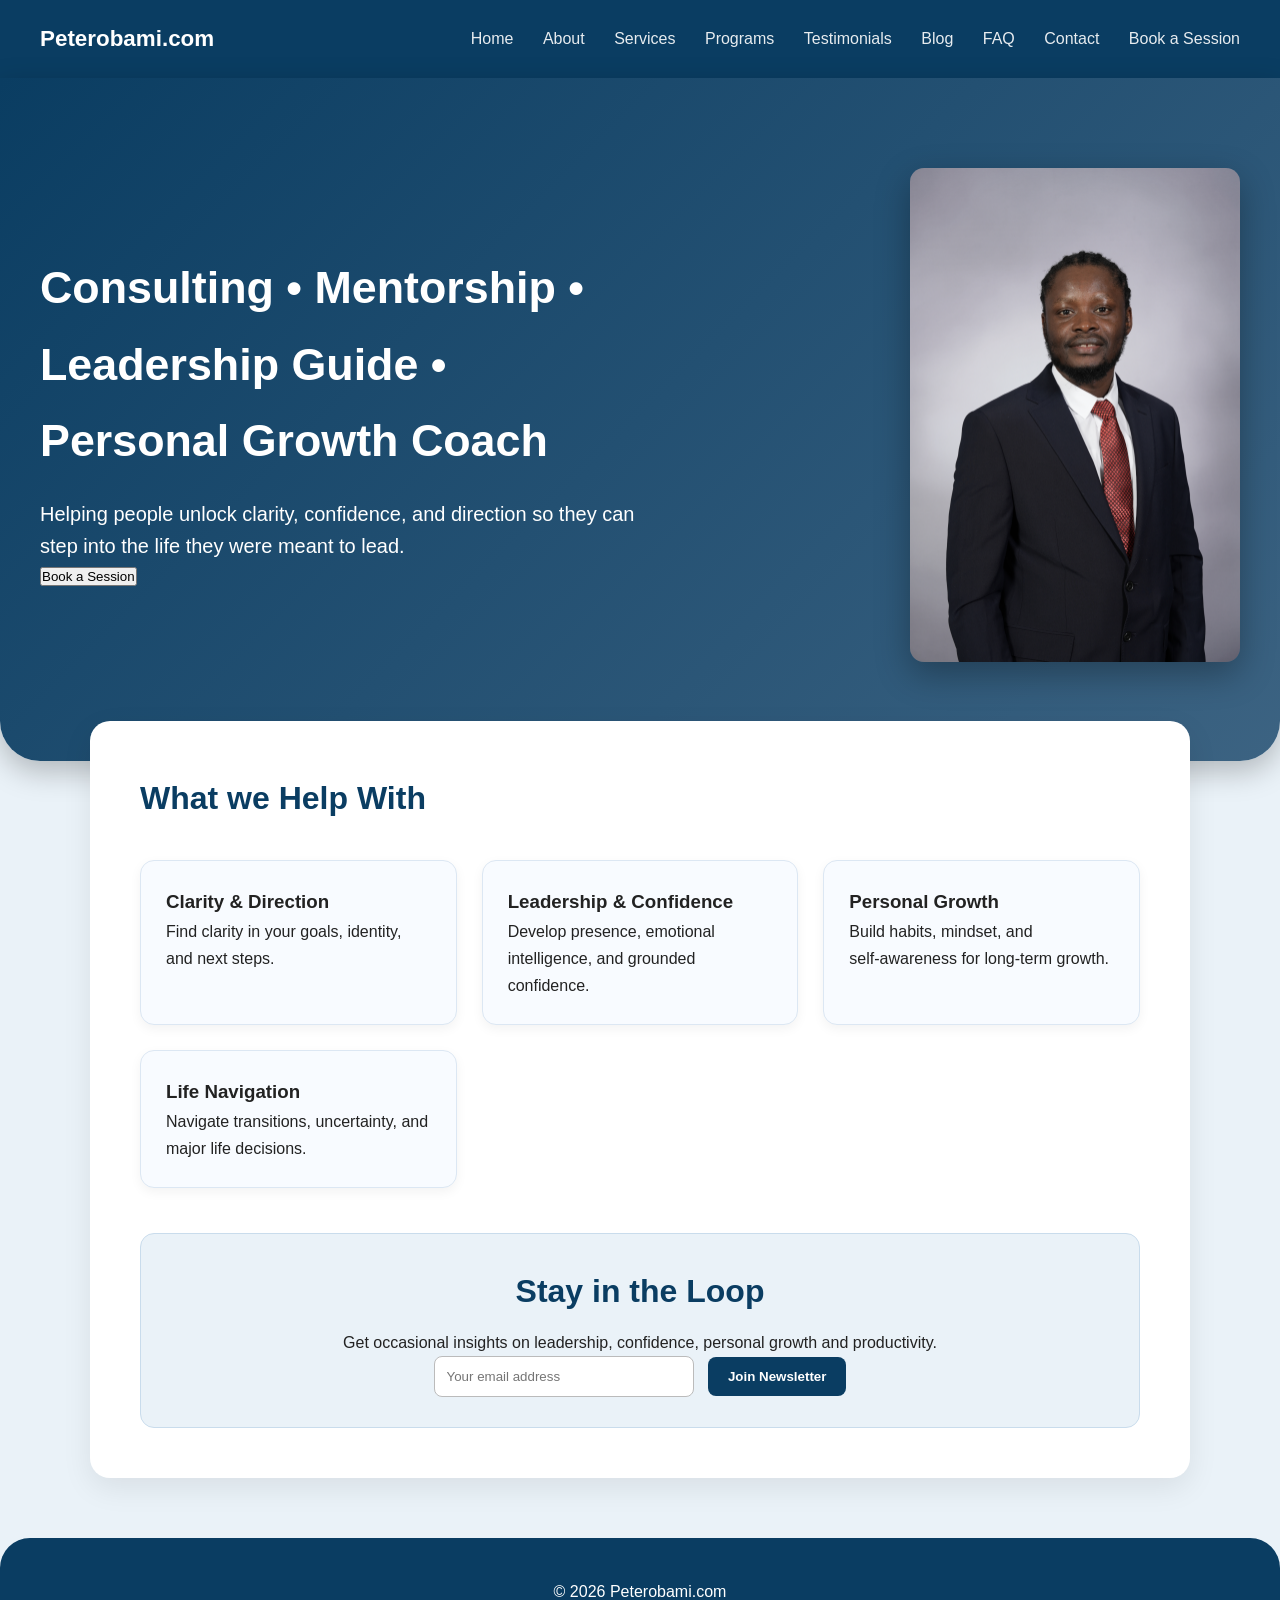
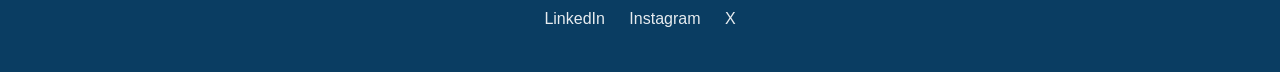
==== index.html @ d15416c0 "Initial commit for deployment" ====
<!DOCTYPE html>
<html lang="en">
<head>
  <meta charset="UTF-8">
  <title>Peter Obami — Mentor & Leadership Guide</title>
  <meta name="viewport" content="width=device-width, initial-scale=1">
  <link rel="stylesheet" href="style.css">
</head>
<body>

<header>
  <div class="logo">Peterobami.com</div>
  <nav>
    <a href="index.html">Home</a>
    <a href="about.html">About</a>
    <a href="services.html">Services</a>
    <a href="programs.html">Programs</a>
    <a href="testimonials.html">Testimonials</a>
    <a href="blog.html">Blog</a>
    <a href="faq.html">FAQ</a>
    <a href="contact.html">Contact</a>
    <a href="https://calendly.com/peterobami/new-meeting" class="cta-nav" target="_blank">Book a Session</a>
  </nav>
</header>

<!-- HERO SECTION WITH PHOTO -->
<section class="hero">
  <div class="hero-text">
    <h1>Consulting • Mentorship • Leadership Guide • Personal Growth Coach</h1>
    <p>Helping people unlock clarity, confidence, and direction so they can step into the life they were meant to lead.</p>

    <a href="https://calendly.com/peterobami/new-meeting" target="_blank">
      <button class="hero-btn">Book a Session</button>
    </a>
  </div>

  <div class="hero-image">
    <img src="peter-hero.jpg" alt="Peter Obami">
  </div>
</section>

<section class="section">
  <h2>What we Help With</h2>

  <div class="card">
    <h3>Clarity & Direction</h3>
    <p>Find clarity in your goals, identity, and next steps.</p>
  </div>

  <div class="card">
    <h3>Leadership & Confidence</h3>
    <p>Develop presence, emotional intelligence, and grounded confidence.</p>
  </div>

  <div class="card">
    <h3>Personal Growth</h3>
    <p>Build habits, mindset, and self‑awareness for long‑term growth.</p>
  </div>

  <div class="card">
    <h3>Life Navigation</h3>
    <p>Navigate transitions, uncertainty, and major life decisions.</p>
  </div>

  <!-- NEWSLETTER SECTION -->
  <div class="newsletter">
    <h2>Stay in the Loop</h2>
    <p>Get occasional insights on leadership, confidence, personal growth and productivity.</p>
    <input type="email" placeholder="Your email address">
    <button type="button">Join Newsletter</button>
  </div>

</section>

<footer>
  <p>© 2026 Peterobami.com</p>
  <div class="social-links">
    <a href="#">LinkedIn</a>
    <a href="#">Instagram</a>
    <a href="#">X</a>
  </div>
</footer>

</body>
</html>
---- style.css ----
/* GLOBAL RESET */
* {
  margin: 0;
  padding: 0;
  box-sizing: border-box;
}

/* GLOBAL STYLING */
body {
  font-family: 'Segoe UI', Arial, sans-serif;
  background: #eaf2f8; /* Light blue tint */
  color: #222;
  line-height: 1.7;
}

/* LINKS */
a {
  transition: opacity 0.2s ease, color 0.2s ease;
}

/* HEADER */
header {
  background: #0a3d62;
  color: white;
  padding: 20px 40px;
  display: flex;
  justify-content: space-between;
  align-items: center;
  box-shadow: 0 4px 12px rgba(0,0,0,0.2);
}

header .logo {
  font-size: 1.4rem;
  font-weight: 600;
}

nav a {
  color: white;
  margin-left: 25px;
  text-decoration: none;
  font-weight: 500;
  opacity: 0.9;
}

nav a:hover {
  opacity: 1;
}

/* HERO SECTION WITH PHOTO */
.hero {
  display: flex;
  align-items: center;
  justify-content: space-between;
  padding: 90px 40px;
  background: linear-gradient(135deg, #0a3d62, #3c6382);
  color: white;
  border-bottom-left-radius: 40px;
  border-bottom-right-radius: 40px;
  box-shadow: 0 10px 30px rgba(0,0,0,0.25);
}

.hero-text {
  max-width: 50%;
}

.hero-text h1 {
  font-size: 2.8rem;
  font-weight: 700;
  margin-bottom: 20px;
}

.hero-text p {
  font-size: 1.25rem;
  line-height: 1.6;
  max-width: 600px;
}

.hero-image img {
  width: 330px;
  height: auto;
  border-radius: 14px;
  box-shadow: 0 12px 35px rgba(0,0,0,0.3);
}

/* MAIN CONTENT SECTION */
.section {
  max-width: 1100px;
  margin: -40px auto 40px auto;
  background: white;
  padding: 50px;
  border-radius: 20px;
  box-shadow: 0 10px 30px rgba(0,0,0,0.08);

  display: grid;
  grid-template-columns: repeat(auto-fit, minmax(260px, 1fr));
  gap: 25px;
}

.section h2 {
  grid-column: 1 / -1;
  font-size: 2rem;
  margin-bottom: 10px;
  color: #0a3d62;
}

/* CARD SECTIONS */
.card {
  background: #f8fbff;
  padding: 25px;
  border-radius: 14px;
  border: 1px solid #dce7f3;
  box-shadow: 0 4px 12px rgba(0,0,0,0.05);
  transition: transform 0.2s ease, box-shadow 0.2s ease;
}

.card:hover {
  transform: translateY(-4px);
  box-shadow: 0 8px 20px rgba(0,0,0,0.12);
}

/* NEWSLETTER */
.newsletter {
  grid-column: 1 / -1;
  text-align: center;
  margin-top: 20px;
  padding: 30px;
  background: #eaf2f8;
  border-radius: 14px;
  border: 1px solid #c9dcec;
}

.newsletter input[type="email"] {
  padding: 12px;
  width: 260px;
  max-width: 80%;
  border-radius: 8px;
  border: 1px solid #bbb;
  margin-right: 10px;
}

.newsletter button {
  padding: 12px 20px;
  border-radius: 8px;
  border: none;
  background: #0a3d62;
  color: #fff;
  cursor: pointer;
  font-weight: 600;
}

.newsletter button:hover {
  background: #07405a;
}

/* FOOTER */
footer {
  background: #0a3d62;
  color: #fff;
  padding: 40px;
  text-align: center;
  margin-top: 60px;
  border-top-left-radius: 30px;
  border-top-right-radius: 30px;
}

footer .social-links a {
  color: #fff;
  margin: 0 10px;
  text-decoration: none;
  font-weight: 500;
  opacity: 0.9;
}

footer .social-links a:hover {
  opacity: 1;
}

/* RESPONSIVE */
@media (max-width: 768px) {

  header {
    flex-direction: column;
    text-align: center;
  }

  nav a {
    margin: 10px;
    display: inline-block;
  }

  .hero {
    flex-direction: column;
    text-align: center;
    padding: 60px 20px;
  }

  .hero-text {
    max-width: 100%;
    margin-bottom: 30px;
  }

  .hero-image img {
    width: 240px;
  }

  .section {
    padding: 30px 20px;
  }
}

/* DARK MODE */
@media (prefers-color-scheme: dark) {
  body {
    background: #0a0f14;
    color: #f5f5f5;
  }

  header {
    background: #000;
  }

  .card {
    background: #0f1a24;
    border-color: #1f2d3a;
    box-shadow: 0 4px 16px rgba(0,0,0,0.6);
  }

  .newsletter {
    background: #0f1a24;
    border-color: #1f2d3a;
  }

  footer {
    background: #000;
  }

  input, textarea {
    background: #111;
    color: #f5f5f5;
    border-color: #444;
  }
}
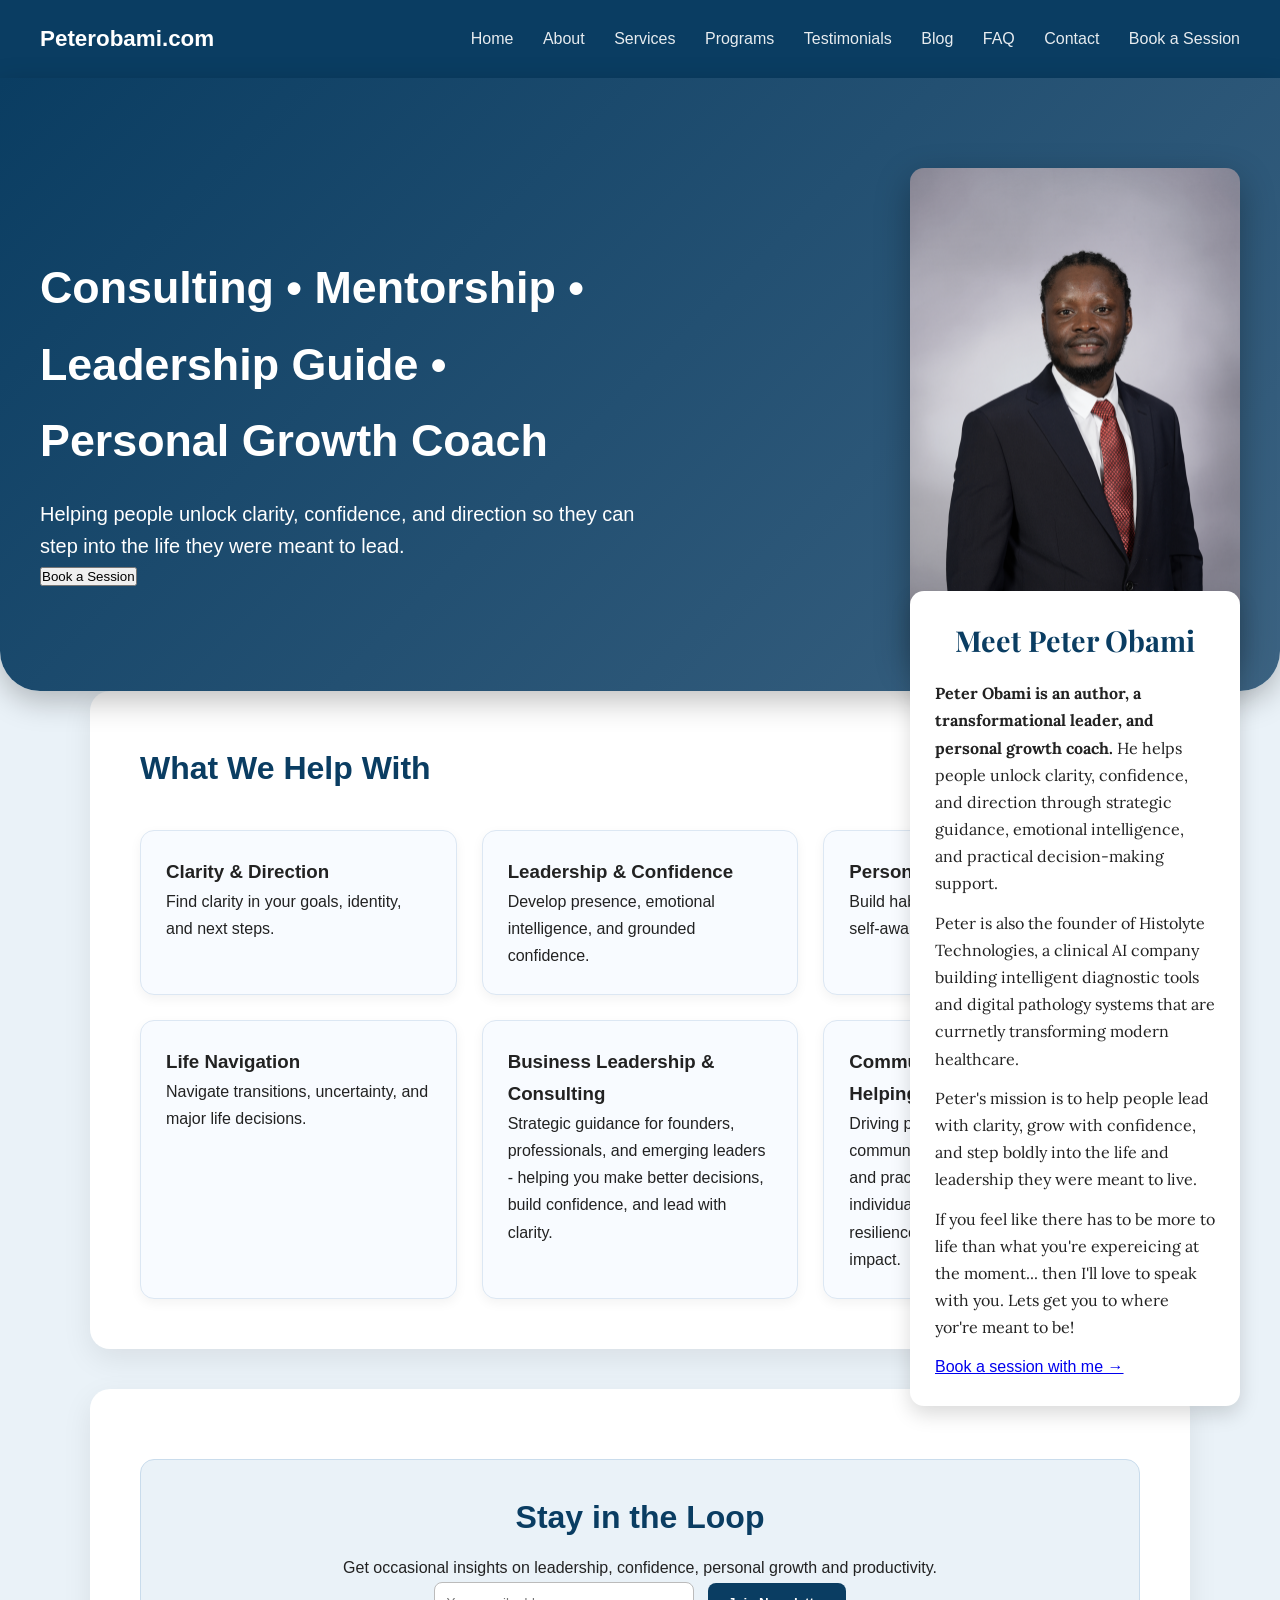
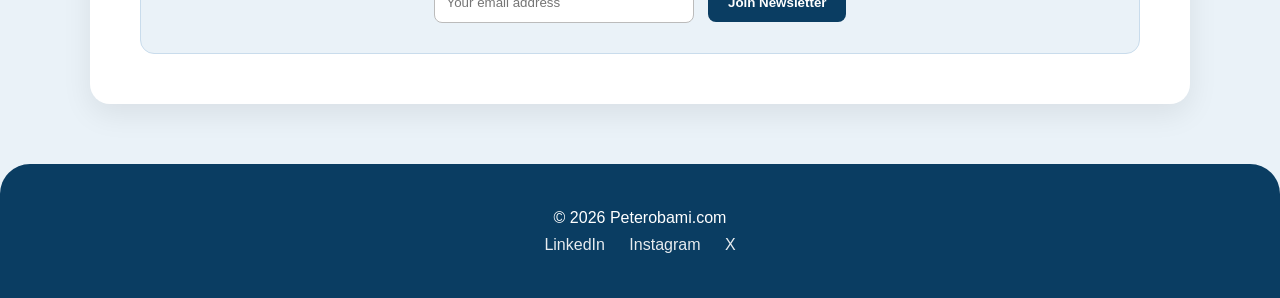
==== commit ea83f7b1: "Initial commit" ====
--- a/index.html
+++ b/index.html
@@ -23,7 +23,7 @@
   </nav>
 </header>
 
-<!-- HERO SECTION WITH PHOTO -->
+<!-- HERO SECTION -->
 <section class="hero">
   <div class="hero-text">
     <h1>Consulting • Mentorship • Leadership Guide • Personal Growth Coach</h1>
@@ -39,8 +39,26 @@
   </div>
 </section>
 
+<div class="founder-floating">
+  <h2>Meet Peter Obami</h2>
+
+  <p><strong>Peter Obami is an author, a transformational leader, and personal growth coach.</strong> He helps people unlock clarity, confidence, and direction through strategic guidance, emotional intelligence, and practical decision‑making support.</p>
+
+  <p>Peter is also the founder of Histolyte Technologies, a clinical AI company building intelligent diagnostic tools and digital pathology systems that are currnetly transforming modern healthcare.</p>
+
+  <p>Peter's mission is to help people lead with clarity, grow with confidence, and step boldly into the life and leadership they were meant to live.</p>
+
+  <p>If you feel like there has to be more to life than what you're expereicing at the moment... then I'll love to speak with you. Lets get you to where yor're meant to be!</p>
+  <div class="founder-cta-watermark">
+  <a href="https://calendly.com/peterobami/new-meeting" target="_blank">
+    Book a session with me →
+  </a>
+</div>
+
+</div>
+<!-- WHAT WE HELP WITH -->
 <section class="section">
-  <h2>What we Help With</h2>
+  <h2>What We Help With</h2>
 
   <div class="card">
     <h3>Clarity & Direction</h3>
@@ -62,23 +80,35 @@
     <p>Navigate transitions, uncertainty, and major life decisions.</p>
   </div>
 
-  <!-- NEWSLETTER SECTION -->
+  <div class="card">
+    <h3>Business Leadership & Consulting</h3>
+    <p>Strategic guidance for founders, professionals, and emerging leaders - helping you make better decisions, build confidence, and lead with clarity.</p>
+  </div>
+
+  <div class="card">
+  <h3>Community Development & Helping Hands</h3>
+  <p>Driving positive change through community engagement, mentorship, and practical support - helping individuals and groups build resilience, confidence, and long‑term impact.</p>
+  </div>
+
+</section>
+
+<!-- NEWSLETTER SECTION -->
+<section class="section">
   <div class="newsletter">
     <h2>Stay in the Loop</h2>
     <p>Get occasional insights on leadership, confidence, personal growth and productivity.</p>
     <input type="email" placeholder="Your email address">
     <button type="button">Join Newsletter</button>
   </div>
-
 </section>
 
 <footer>
   <p>© 2026 Peterobami.com</p>
   <div class="social-links">
-    <a href="#">LinkedIn</a>
-    <a href="#">Instagram</a>
-    <a href="#">X</a>
-  </div>
+  <a href="https://www.linkedin.com/in/peterobami" target="_blank">LinkedIn</a>
+  <a href="https://www.instagram.com/peterobami_" target="_blank">Instagram</a>
+  <a href="https://twitter.com/peterobami" target="_blank">X</a>
+</div>
 </footer>
 
 </body>
--- a/style.css
+++ b/style.css
@@ -1,3 +1,6 @@
+/* GOOGLE FONTS */
+@import url('https://fonts.googleapis.com/css2?family=Playfair+Display:wght@600;700&family=Lora:wght@400;500&family=Inter:wght@300;400;500;600&display=swap');
+
 /* GLOBAL RESET */
 * {
   margin: 0;
@@ -8,7 +11,7 @@
 /* GLOBAL STYLING */
 body {
   font-family: 'Segoe UI', Arial, sans-serif;
-  background: #eaf2f8; /* Light blue tint */
+  background: #eaf2f8;
   color: #222;
   line-height: 1.7;
 }
@@ -46,8 +49,244 @@
   opacity: 1;
 }
 
-/* HERO SECTION WITH PHOTO */
+/* HERO SECTION */
 .hero {
+  display: flex;
+  align-items: center;
+  justify-content: space-between;
+  padding: 90px 40px 20px 40px; /* reduced bottom padding */
+  background: linear-gradient(135deg, #0a3d62, #3c6382);
+  color: white;
+  border-bottom-left-radius: 40px;
+  border-bottom-right-radius: 40px;
+  box-shadow: 0 10px 30px rgba(0,0,0,0.25);
+  position: relative;
+  
+}
+.founder-floating {
+  top: calc(66.8% - 10px) !important;
+}
+.hero-text {
+  max-width: 50%;
+}
+
+.hero-text h1 {
+  font-size: 2.8rem;
+  font-weight: 700;
+  margin-bottom: 20px;
+}
+
+.hero-text p {
+  font-size: 1.25rem;
+  line-height: 1.6;
+  max-width: 600px;
+}
+
+.hero-image img {
+  width: 330px;
+  height: auto;
+  border-radius: 14px;
+  box-shadow: 0 12px 35px rgba(0,0,0,0.3);
+}
+
+/* FOUNDER FLOATING BOX */
+.founder-floating {
+  position: absolute;
+  top: 100%; /* sits directly under hero */
+  right: 40px; /* aligns with hero image */
+  width: 330px;
+  background: white;
+  padding: 25px;
+  border-radius: 14px;
+  box-shadow: 0 8px 20px rgba(0,0,0,0.15);
+  z-index: 10;
+}
+
+.founder-floating h2 {
+  font-family: 'Playfair Display', serif;
+  font-size: 1.8rem;
+  margin-bottom: 15px;
+  color: #0a3d62;
+  text-align: center;
+}
+
+.founder-floating p {
+  font-family: 'Lora', serif;
+  font-size: 1rem;
+  line-height: 1.7;
+  color: #222;
+  margin-bottom: 12px;
+}
+
+/* MAIN CONTENT SECTION — CLEANED */
+.section {
+  max-width: 1100px;
+  margin: 0 auto 40px auto; /* default */
+  background: white;
+  padding: 50px;
+  border-radius: 20px;
+  box-shadow: 0 10px 30px rgba(0,0,0,0.08);
+  display: grid;
+  grid-template-columns: repeat(auto-fit, minmax(260px, 1fr));
+  gap: 25px;
+}
+
+/* OVERRIDE: MOVE CANVAS UP TO TOUCH HERO */
+.section:first-of-type {
+  margin-top: -120px !important; /* THIS is the fix */
+}
+
+.section h2 {
+  grid-column: 1 / -1;
+  font-size: 2rem;
+  margin-bottom: 10px;
+  color: #0a3d62;
+}
+
+/* CARD SECTIONS */
+.card {
+  background: #f8fbff;
+  padding: 25px;
+  border-radius: 14px;
+  border: 1px solid #dce7f3;
+  box-shadow: 0 4px 12px rgba(0,0,0,0.05);
+  transition: transform 0.2s ease, box-shadow 0.2s ease;
+}
+
+.card:hover {
+  transform: translateY(-4px);
+  box-shadow: 0 8px 20px rgba(0,0,0,0.12);
+}
+
+/* NEWSLETTER */
+.newsletter {
+  grid-column: 1 / -1;
+  text-align: center;
+  margin-top: 20px;
+  padding: 30px;
+  background: #eaf2f8;
+  border-radius: 14px;
+  border: 1px solid #c9dcec;
+}
+
+.newsletter input[type="email"] {
+  padding: 12px;
+  width: 260px;
+  max-width: 80%;
+  border-radius: 8px;
+  border: 1px solid #bbb;
+  margin-right: 10px;
+}
+
+.newsletter button {
+  padding: 12px 20px;
+  border-radius: 8px;
+  border: none;
+  background: #0a3d62;
+  color: #fff;
+  cursor: pointer;
+  font-weight: 600;
+}
+
+.newsletter button:hover {
+  background: #07405a;
+}
+
+/* FOOTER */
+footer {
+  background: #0a3d62;
+  color: #fff;
+  padding: 40px;
+  text-align: center;
+  margin-top: 60px;
+  border-top-left-radius: 30px;
+  border-top-right-radius: 30px;
+}
+
+footer .social-links a {
+  color: #fff;
+  margin: 0 10px;
+  text-decoration: none;
+  font-weight: 500;
+  opacity: 0.9;
+}
+
+footer .social-links a:hover {
+  opacity: 1;
+}
+
+/* RESPONSIVE */
+@media (max-width: 768px) {
+  header {
+    flex-direction: column;
+    text-align: center;
+  }
+
+  nav a {
+    margin: 10px;
+    display: inline-block;
+  }
+
+  .hero {
+    flex-direction: column;
+    text-align: center;
+    padding: 60px 20px;
+  }
+
+  .hero-text {
+    max-width: 100%;
+    margin-bottom: 30px;
+  }
+
+  .hero-image img {
+    width: 240px;
+  }
+
+  .section {
+    padding: 30px 20px;
+  }
+
+  .founder-floating {
+    position: static;
+    margin: 20px auto;
+  }
+}
+
+/* DARK MODE */
+@media (prefers-color-scheme: dark) {
+  body {
+    background: #0a0f14;
+    color: #f5f5f5;
+  }
+
+  header {
+    background: #000;
+  }
+
+  .card {
+    background: #0f1a24;
+    border-color: #1f2d3a;
+    box-shadow: 0 4px 16px rgba(0,0,0,0.6);
+  }
+
+  .newsletter {
+    background: #0f1a24;
+    border-color: #1f2d3a;
+  }
+
+  footer {
+    background: #000;
+  }
+
+  input, textarea {
+    background: #111;
+    color: #f5f5f5;
+    border-color: #444;
+  }
+  /* ABOUT PAGE — MATCH HOMEPAGE STRUCTURE */
+
+/* 1 — Make About hero match homepage hero */
+.small-hero {
   display: flex;
   align-items: center;
   justify-content: space-between;
@@ -59,184 +298,55 @@
   box-shadow: 0 10px 30px rgba(0,0,0,0.25);
 }
 
-.hero-text {
-  max-width: 50%;
-}
-
-.hero-text h1 {
-  font-size: 2.8rem;
-  font-weight: 700;
-  margin-bottom: 20px;
-}
-
-.hero-text p {
-  font-size: 1.25rem;
-  line-height: 1.6;
-  max-width: 600px;
-}
-
-.hero-image img {
-  width: 330px;
+/* 2 — Constrain About page photo EXACTLY like homepage */
+.founder-photo img {
+  width: 330px !important;
   height: auto;
   border-radius: 14px;
   box-shadow: 0 12px 35px rgba(0,0,0,0.3);
 }
 
-/* MAIN CONTENT SECTION */
-.section {
+/* 3 — Make About page layout match homepage hero layout */
+.founder-layout {
+  display: flex;
+  align-items: flex-start;
+  justify-content: space-between;
+  gap: 40px;
   max-width: 1100px;
-  margin: -40px auto 40px auto;
+  margin: -40px auto 60px auto; /* pulls it up like homepage canvas */
+  padding: 0 40px;
+}
+
+/* 4 — Make full-width canvas sections match homepage canvas */
+.canvas-fullwidth {
+  width: 100%;
   background: white;
-  padding: 50px;
+  padding: 60px 0;
   border-radius: 20px;
   box-shadow: 0 10px 30px rgba(0,0,0,0.08);
-
+  margin-bottom: 40px;
+}
+
+.canvas-fullwidth .inner {
+  max-width: 1100px;
+  margin: 0 auto;
+  padding: 0 40px;
+}
+
+/* 5 — Make founder bio match homepage text style */
+.founder-bio {
+  max-width: 650px;
+  font-size: 1.1rem;
+  line-height: 1.7;
+  color: #222;
+}
+
+/* 6 — Make cards grid match homepage card layout */
+.cards-grid {
   display: grid;
-  grid-template-columns: repeat(auto-fit, minmax(260px, 1fr));
-  gap: 25px;
-}
-
-.section h2 {
-  grid-column: 1 / -1;
-  font-size: 2rem;
-  margin-bottom: 10px;
-  color: #0a3d62;
-}
-
-/* CARD SECTIONS */
-.card {
-  background: #f8fbff;
-  padding: 25px;
-  border-radius: 14px;
-  border: 1px solid #dce7f3;
-  box-shadow: 0 4px 12px rgba(0,0,0,0.05);
-  transition: transform 0.2s ease, box-shadow 0.2s ease;
-}
-
-.card:hover {
-  transform: translateY(-4px);
-  box-shadow: 0 8px 20px rgba(0,0,0,0.12);
-}
-
-/* NEWSLETTER */
-.newsletter {
-  grid-column: 1 / -1;
-  text-align: center;
-  margin-top: 20px;
-  padding: 30px;
-  background: #eaf2f8;
-  border-radius: 14px;
-  border: 1px solid #c9dcec;
-}
-
-.newsletter input[type="email"] {
-  padding: 12px;
-  width: 260px;
-  max-width: 80%;
-  border-radius: 8px;
-  border: 1px solid #bbb;
-  margin-right: 10px;
-}
-
-.newsletter button {
-  padding: 12px 20px;
-  border-radius: 8px;
-  border: none;
-  background: #0a3d62;
-  color: #fff;
-  cursor: pointer;
-  font-weight: 600;
-}
-
-.newsletter button:hover {
-  background: #07405a;
-}
-
-/* FOOTER */
-footer {
-  background: #0a3d62;
-  color: #fff;
-  padding: 40px;
-  text-align: center;
-  margin-top: 60px;
-  border-top-left-radius: 30px;
-  border-top-right-radius: 30px;
-}
-
-footer .social-links a {
-  color: #fff;
-  margin: 0 10px;
-  text-decoration: none;
-  font-weight: 500;
-  opacity: 0.9;
-}
-
-footer .social-links a:hover {
-  opacity: 1;
-}
-
-/* RESPONSIVE */
-@media (max-width: 768px) {
-
-  header {
-    flex-direction: column;
-    text-align: center;
-  }
-
-  nav a {
-    margin: 10px;
-    display: inline-block;
-  }
-
-  .hero {
-    flex-direction: column;
-    text-align: center;
-    padding: 60px 20px;
-  }
-
-  .hero-text {
-    max-width: 100%;
-    margin-bottom: 30px;
-  }
-
-  .hero-image img {
-    width: 240px;
-  }
-
-  .section {
-    padding: 30px 20px;
-  }
-}
-
-/* DARK MODE */
-@media (prefers-color-scheme: dark) {
-  body {
-    background: #0a0f14;
-    color: #f5f5f5;
-  }
-
-  header {
-    background: #000;
-  }
-
-  .card {
-    background: #0f1a24;
-    border-color: #1f2d3a;
-    box-shadow: 0 4px 16px rgba(0,0,0,0.6);
-  }
-
-  .newsletter {
-    background: #0f1a24;
-    border-color: #1f2d3a;
-  }
-
-  footer {
-    background: #000;
-  }
-
-  input, textarea {
-    background: #111;
-    color: #f5f5f5;
-    border-color: #444;
-  }
-}
+  grid-template-columns: repeat(auto-fit, minmax(280px, 1fr));
+  gap: 30px;
+  margin-top: 40px;
+}
+
+}
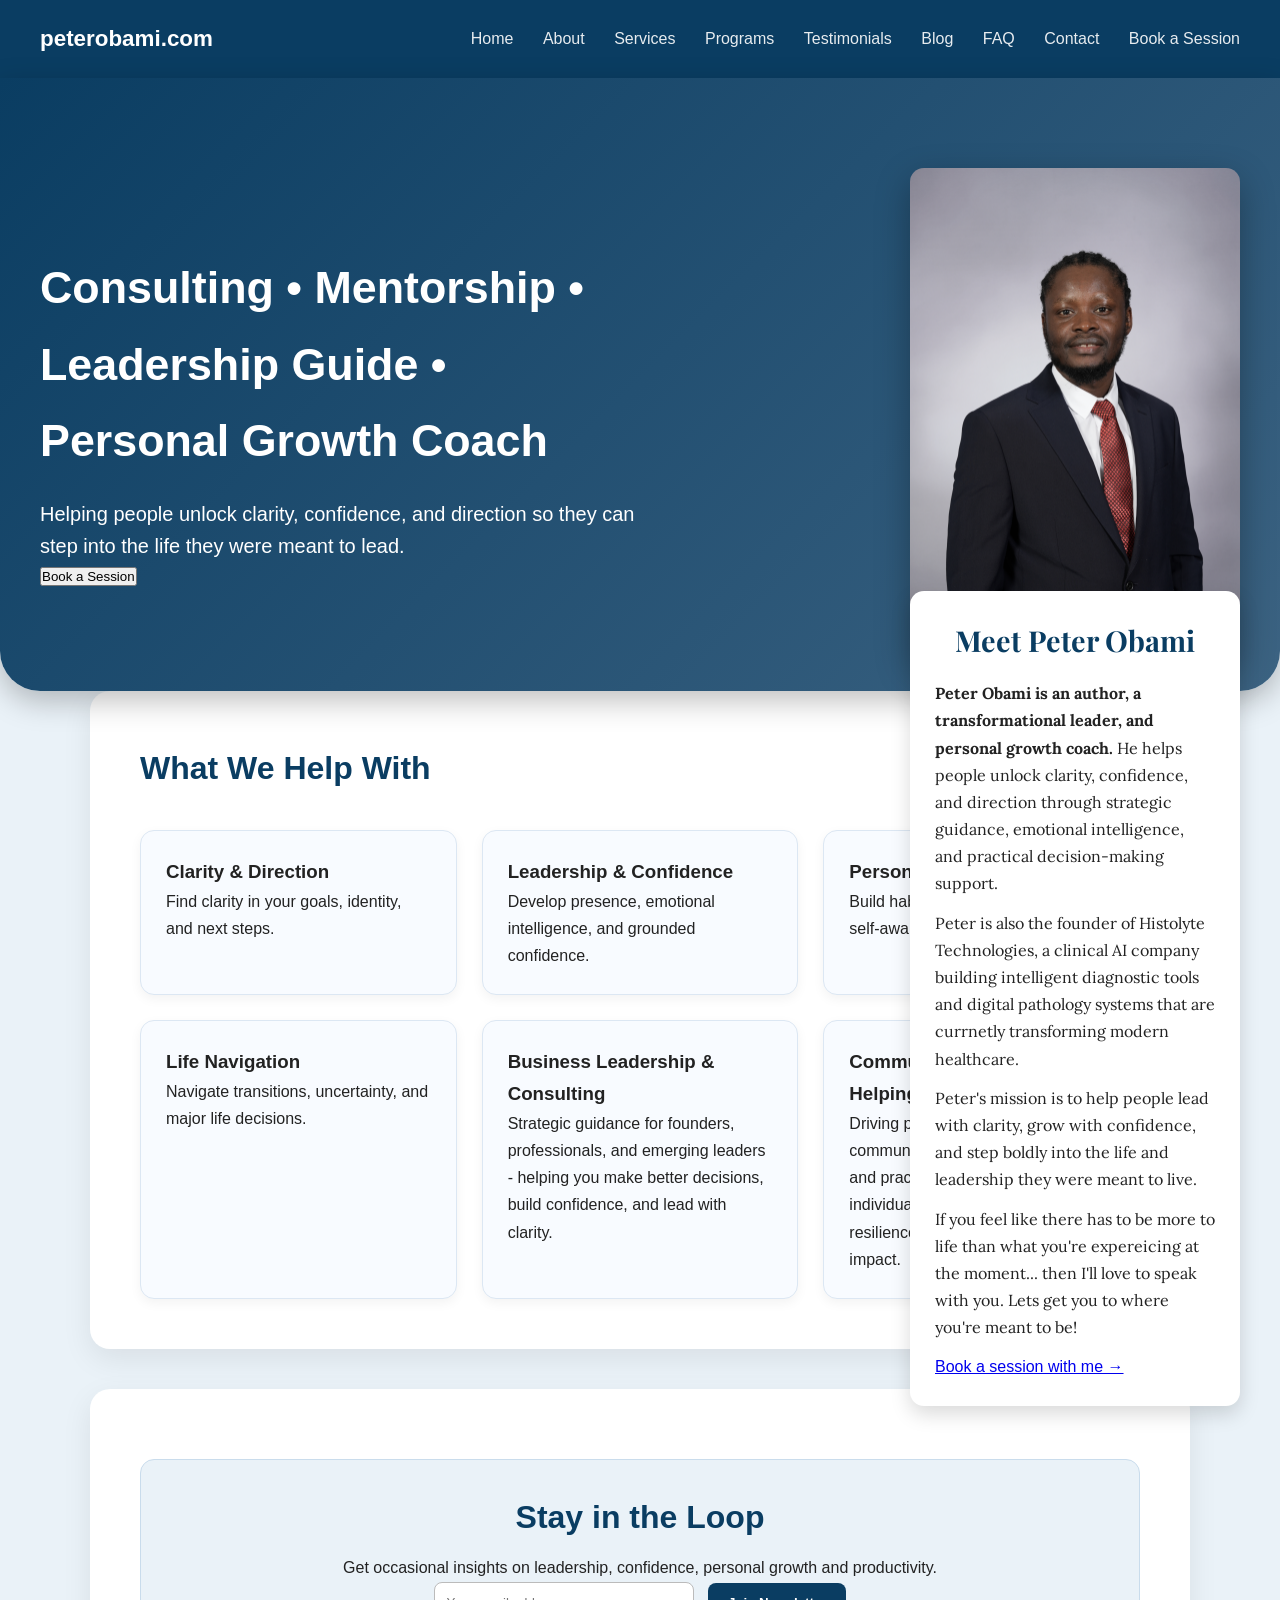
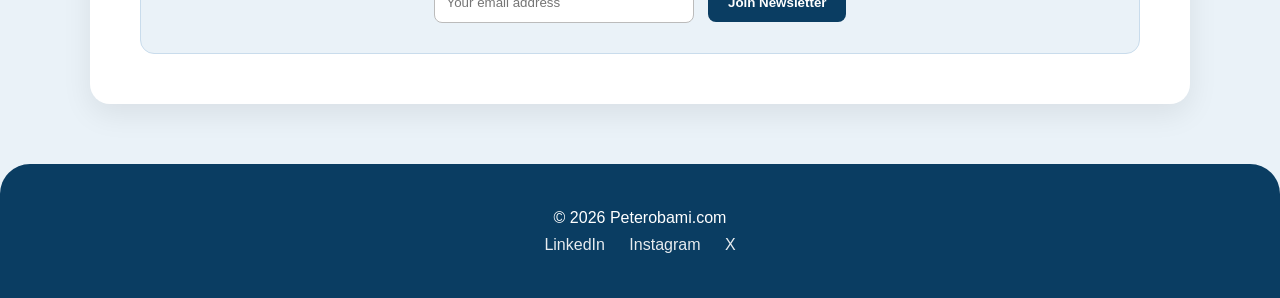
==== commit 150d58a8: "Correct logo text and fix typos in index.html" ====
--- a/index.html
+++ b/index.html
@@ -1,6 +1,8 @@
 <!DOCTYPE html>
 <html lang="en">
 <head>
+  <link rel="icon" type="image/png" href="favicon.png">
+  <link rel="icon" type="image/x-icon" href="favicon.ico">
   <meta charset="UTF-8">
   <title>Peter Obami — Mentor & Leadership Guide</title>
   <meta name="viewport" content="width=device-width, initial-scale=1">
@@ -9,7 +11,7 @@
 <body>
 
 <header>
-  <div class="logo">Peterobami.com</div>
+  <div class="logo">peterobami.com</div>
   <nav>
     <a href="index.html">Home</a>
     <a href="about.html">About</a>
@@ -48,7 +50,7 @@
 
   <p>Peter's mission is to help people lead with clarity, grow with confidence, and step boldly into the life and leadership they were meant to live.</p>
 
-  <p>If you feel like there has to be more to life than what you're expereicing at the moment... then I'll love to speak with you. Lets get you to where yor're meant to be!</p>
+  <p>If you feel like there has to be more to life than what you're expereicing at the moment... then I'll love to speak with you. Lets get you to where you're meant to be!</p>
   <div class="founder-cta-watermark">
   <a href="https://calendly.com/peterobami/new-meeting" target="_blank">
     Book a session with me →
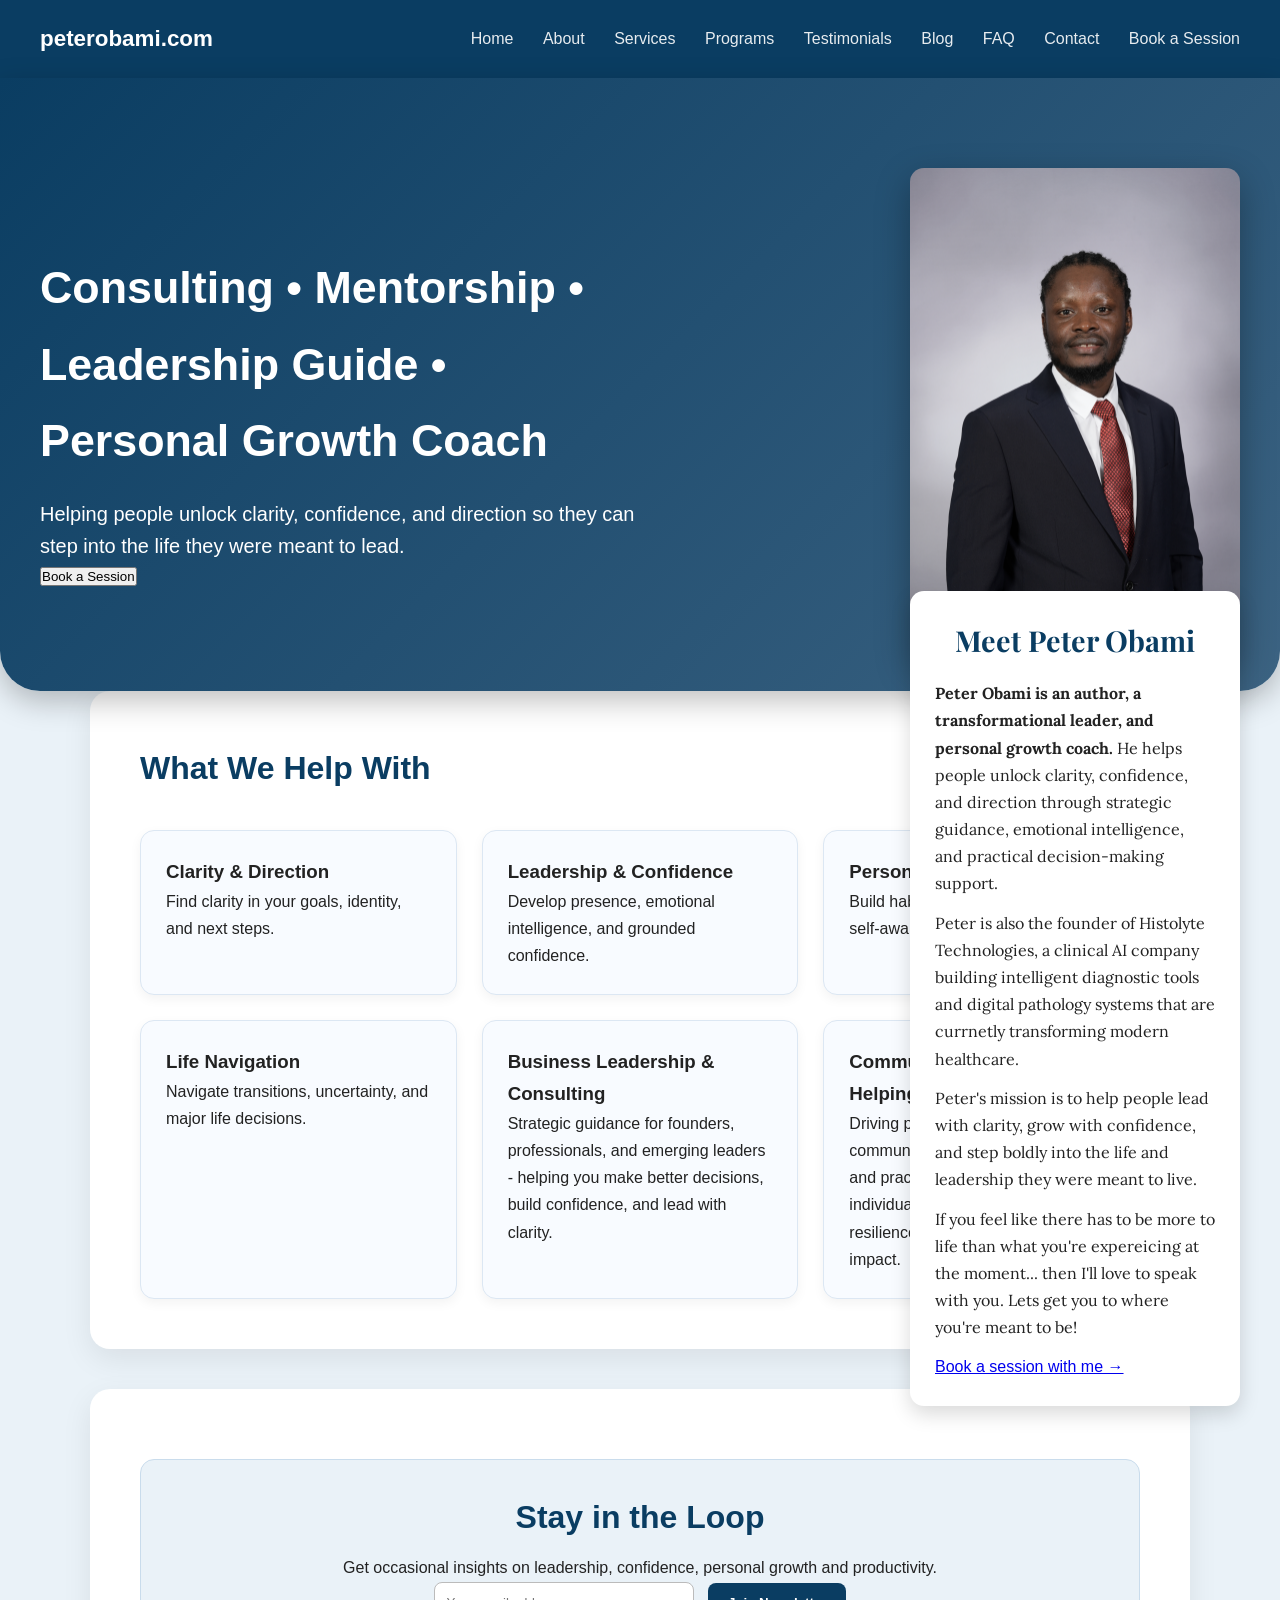
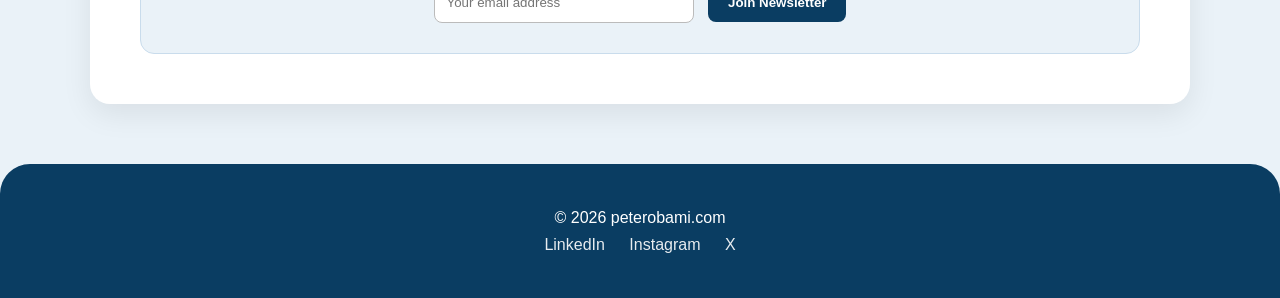
==== commit 31a62fbc: "Correct footer copyright name casing" ====
--- a/index.html
+++ b/index.html
@@ -105,7 +105,7 @@
 </section>
 
 <footer>
-  <p>© 2026 Peterobami.com</p>
+  <p>© 2026 peterobami.com</p>
   <div class="social-links">
   <a href="https://www.linkedin.com/in/peterobami" target="_blank">LinkedIn</a>
   <a href="https://www.instagram.com/peterobami_" target="_blank">Instagram</a>
